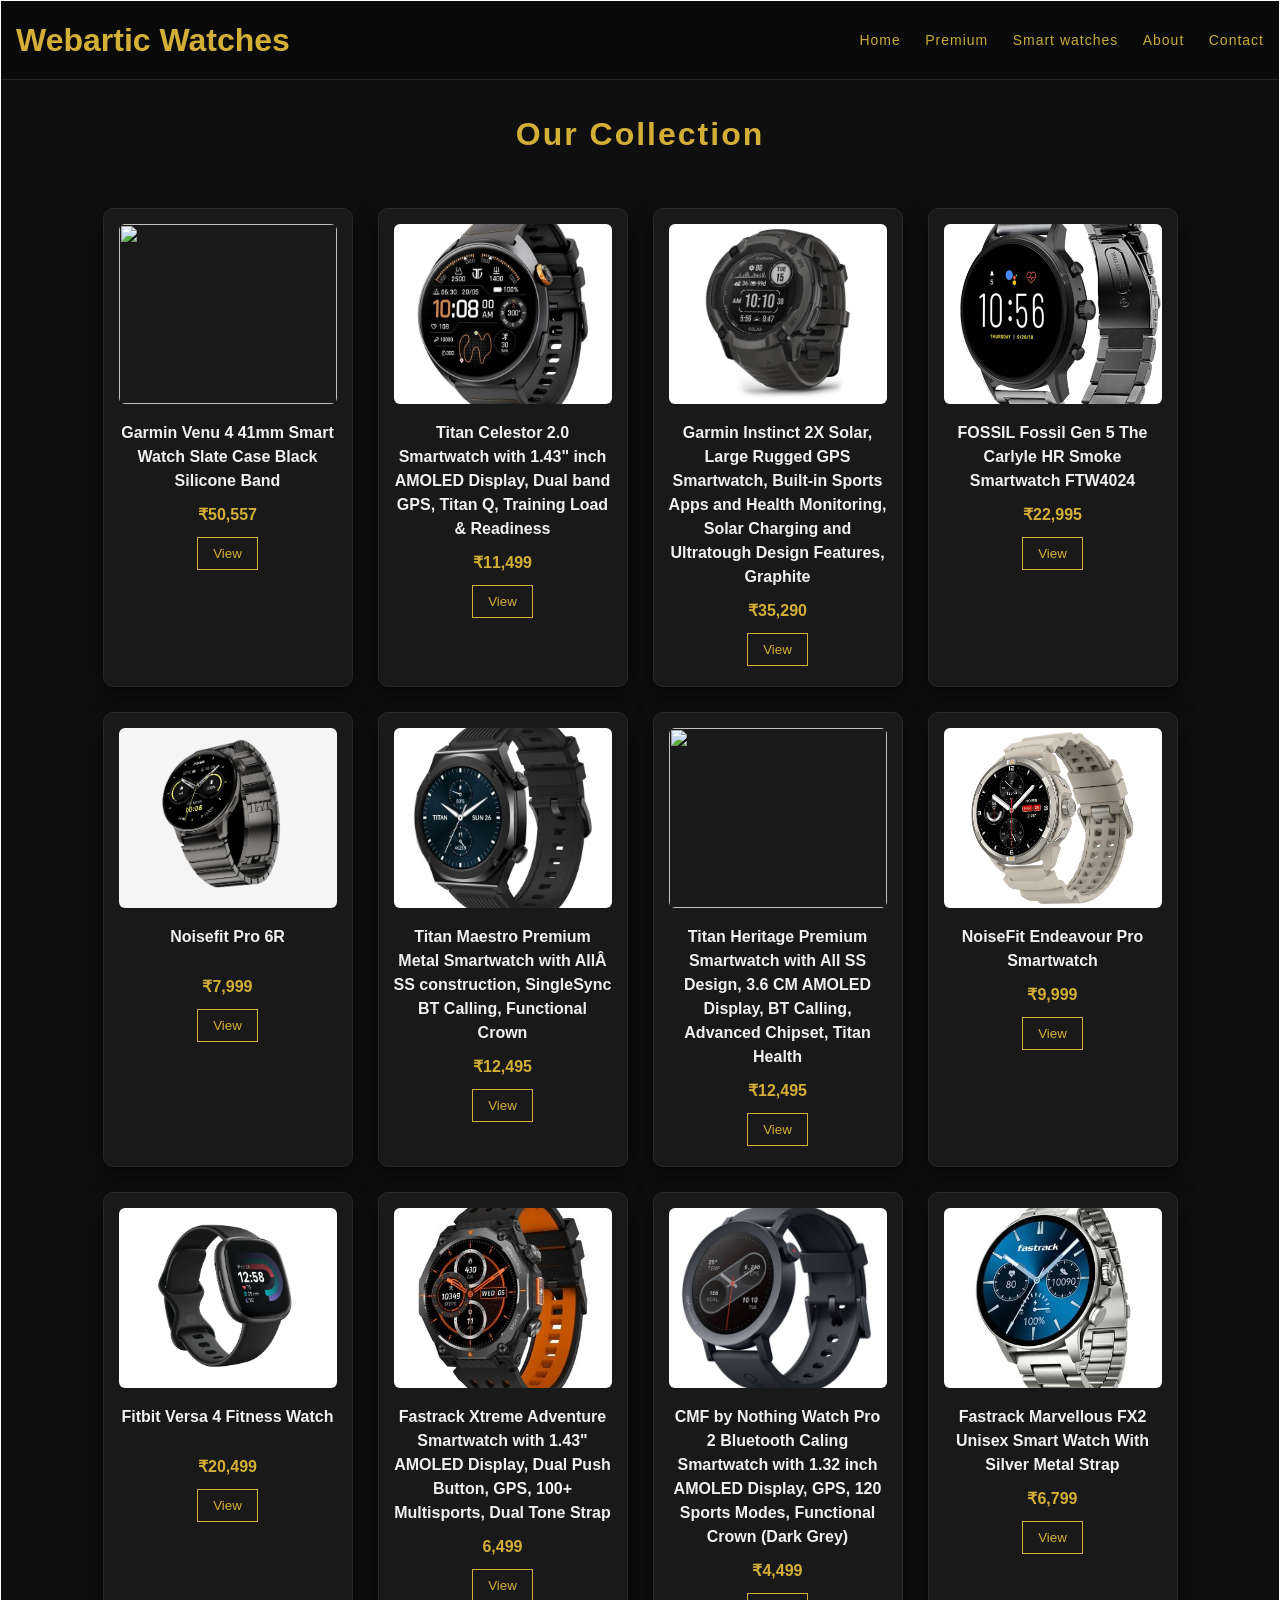
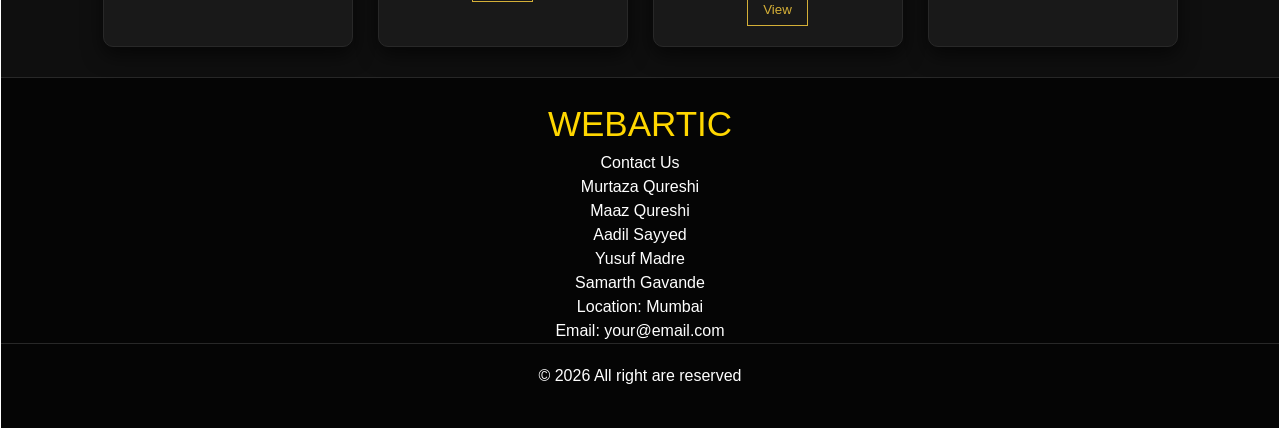
==== collection2.html @ a518afc2 "Add files via upload" ====
<!DOCTYPE html>
<html>
<head>
<title>Collection - Webartic</title>
<link rel="stylesheet" href="style.css">
</head>
<body style="border:1px solid white">
<div>
<div class="header">
<h1>Webartic Watches</h1>
<div class="menu">
<a href="index.html">Home</a>
<a href="collection.html">Premium</a>
<a href="collection2.html">Smart watches</a>
<a href="about.html">About</a>
<a href="contact.html">Contact</a>
</div>
</div>
<div class="section">
<h2>Our Collection</h2>
<div class="card">
<a href="https://dakauf.eu/en/product/garmin-venu-4-41mm-smart-watch-slate-case-black-silicone-band/">
<img src="venu4.png"></a>
<h3>Garmin Venu 4 41mm Smart Watch Slate Case Black Silicone Band</h3>
<p class="price">₹50,557</p>
<a href="https://dakauf.eu/en/product/garmin-venu-4-41mm-smart-watch-slate-case-black-silicone-band/">
 <button>View</button></a>
</div>
<div class="card">
<a href="https://www.titan.co.in/product/titan-celestor-2.0-smart-watch-with-black-silicone-and-nylon-hybrid-strap%3F-for-unisex-90248ap01c.html?lang=en_IN&nsbp=true&srsltid=AfmBOoqczQOLnpBSdwr1f8kmUCmws-pa1jkk8zBeUmhMX-MC99xuk0YlvKw">
<img src="celes1.webp"></a>
<h3>Titan Celestor 2.0 Smartwatch with 1.43" inch AMOLED Display, Dual band GPS, Titan Q, Training Load & Readiness</h3>
<p class="price">₹11,499</p>
<a href="https://www.titan.co.in/product/titan-celestor-2.0-smart-watch-with-black-silicone-and-nylon-hybrid-strap%3F-for-unisex-90248ap01c.html?lang=en_IN&nsbp=true&srsltid=AfmBOoqczQOLnpBSdwr1f8kmUCmws-pa1jkk8zBeUmhMX-MC99xuk0YlvKw">
 <button>View</button></a>
</div>
 <div class="card">
  <a href="https://www.amazon.in/Garmin-Instinct-Smartwatch-Monitoring-Ultratough/dp/B0BXLXXTL2/ref=asc_df_B0BXLXXTL2?mcid=a7d29466c3f037b49e8bd0a1bb745574&tag=googleshopmob-21&linkCode=df0&hvadid=724163527594&hvpos=&hvnetw=g&hvrand=15089051543186358420&hvpone=&hvptwo=&hvqmt=&hvdev=m&hvdvcmdl=&hvlocint=&hvlocphy=1007785&hvtargid=pla-2038860336456&psc=1&hvocijid=15089051543186358420-B0BXLXXTL2-&hvexpln=0&gad_source=1">
<img src="solar.jpg"></a>
<h3>Garmin Instinct 2X Solar, Large Rugged GPS Smartwatch, Built-in Sports Apps and Health Monitoring, Solar Charging and Ultratough Design Features, Graphite</h3>
<p class="price">₹35,290</p>
<a href="https://www.amazon.in/Garmin-Instinct-Smartwatch-Monitoring-Ultratough/dp/B0BXLXXTL2/ref=asc_df_B0BXLXXTL2?mcid=a7d29466c3f037b49e8bd0a1bb745574&tag=googleshopmob-21&linkCode=df0&hvadid=724163527594&hvpos=&hvnetw=g&hvrand=15089051543186358420&hvpone=&hvptwo=&hvqmt=&hvdev=m&hvdvcmdl=&hvlocint=&hvlocphy=1007785&hvtargid=pla-2038860336456&psc=1&hvocijid=15089051543186358420-B0BXLXXTL2-&hvexpln=0&gad_source=1">
 <button>View</button></a>
</div>
 <div class="card">
  <a href="https://www.thecollective.in/p/fossil-gen-5-the-carlyle-hr-smoke-smartwatch-ftw4024-605511.html">
<img src="fossil1.jpg"></a>
<h3>FOSSIL
Fossil Gen 5 The Carlyle HR Smoke Smartwatch FTW4024</h3>
<p class="price">₹22,995</p>
<a href="https://www.thecollective.in/p/fossil-gen-5-the-carlyle-hr-smoke-smartwatch-ftw4024-605511.html">
 <button>View</button></a>
</div>
<div class="card">
<a href="https://www.gonoise.com/products/noise-pro-6r-smartwatch?variant=42453256503383&country=IN&currency=INR&utm_medium=product_sync&utm_source=google&utm_content=sag_organic&utm_campaign=sag_organic&srsltid=AfmBOoqlYGOiyABvJFlrDiouBGlN0uH3HP9vAo-Ce_F3U57NlljKuTEDr0A">
<img src="Noise1.jpg"></a>
<h3>Noisefit Pro 6R</h3>
<p class="price">₹7,999</p>
<a href="https://www.gonoise.com/products/noise-pro-6r-smartwatch?variant=42453256503383&country=IN&currency=INR&utm_medium=product_sync&utm_source=google&utm_content=sag_organic&utm_campaign=sag_organic&srsltid=AfmBOoqlYGOiyABvJFlrDiouBGlN0uH3HP9vAo-Ce_F3U57NlljKuTEDr0A">
<button>View</button></a>
</div>
<div class="card">
<a href="https://www.titan.co.in/product/titan-maestro-smart-watch-for-men-with-black-stainless-steel-strap-90208nm01.html?lang=en_IN&nsbp=true&srsltid=AfmBOooh3bTCYD5-Ilz_lW1OF4jhpnGc_I1aqO77eNfoG34DCsrV3DdUi3s">
<img src="maestro1.webp"></a>
<h3>Titan Maestro Premium Metal Smartwatch with AllÂ SS construction, SingleSync BT Calling, Functional Crown</h3>
<p class="price">₹12,495</p>
<a href="https://www.titan.co.in/product/titan-maestro-smart-watch-for-men-with-black-stainless-steel-strap-90208nm01.html?lang=en_IN&nsbp=true&srsltid=AfmBOooh3bTCYD5-Ilz_lW1OF4jhpnGc_I1aqO77eNfoG34DCsrV3DdUi3s">
<button>View</button></a>
</div>
 <div class="card">
<a href="https://www.titan.co.in/product/titan-heritage-smart-watch-for-men-with-blue-stainless-steel-strap-90207qm01.html?lang=en_IN&utm_source=google&utm_medium=cpc&utm_campaign=MS_Titan_Google_PMAX_TitanSmart_NA_Perf_200522&utm_content=17303462763&gad_source=1&gad_campaignid=17315191568&gclid=Cj0KCQjwyr3OBhD0ARIsALlo-OlMxdaCqAXg7nxzIGd3wIYwa_lVXNzo_Uw-G_fSuDvHmVohaLxC6jsaArYnEALw_wcB">
<img src="titan2.jpg"></a>
<h3>Titan Heritage Premium Smartwatch with All SS Design, 3.6 CM AMOLED Display, BT Calling, Advanced Chipset, Titan Health</h3>
<p class="price">₹12,495</p>
<a href="https://www.titan.co.in/product/titan-heritage-smart-watch-for-men-with-blue-stainless-steel-strap-90207qm01.html?lang=en_IN&utm_source=google&utm_medium=cpc&utm_campaign=MS_Titan_Google_PMAX_TitanSmart_NA_Perf_200522&utm_content=17303462763&gad_source=1&gad_campaignid=17315191568&gclid=Cj0KCQjwyr3OBhD0ARIsALlo-OlMxdaCqAXg7nxzIGd3wIYwa_lVXNzo_Uw-G_fSuDvHmVohaLxC6jsaArYnEALw_wcB">
<button>View</button></a>
</div>
 <div class="card">
<a href="https://www.gonoise.com/products/noisefit-endeavour-pro-smartwatch?variant=41897671950423&country=IN&currency=INR&utm_medium=product_sync&utm_source=google&utm_content=sag_organic&utm_campaign=sag_organic&utm_source=google&utm_medium=cpc&utm_campaign=22999214535&gad_source=1&gad_campaignid=22999222050&gclid=Cj0KCQjwyr3OBhD0ARIsALlo-OmTTA-VwyG_GmbY_4gG1o1K9J3FOsOvGH-lRRjMwgNFYruiJqnt5V0aArUdEALw_wcB">
<img src="endeavour.jpg"></a>
<h3>NoiseFit Endeavour Pro Smartwatch</h3>
<p class="price">₹9,999</p>
<a href="https://www.gonoise.com/products/noisefit-endeavour-pro-smartwatch?variant=41897671950423&country=IN&currency=INR&utm_medium=product_sync&utm_source=google&utm_content=sag_organic&utm_campaign=sag_organic&utm_source=google&utm_medium=cpc&utm_campaign=22999214535&gad_source=1&gad_campaignid=22999222050&gclid=Cj0KCQjwyr3OBhD0ARIsALlo-OmTTA-VwyG_GmbY_4gG1o1K9J3FOsOvGH-lRRjMwgNFYruiJqnt5V0aArUdEALw_wcB">
<button>View</button></a>
</div>
<div class="card">
<a href="https://www.helioswatchstore.com/fitbit-unisex-versa-4-square-black-watches-fb523bkbk">
<img src="fitbit.jpg"></a>
<h3>Fitbit Versa 4 Fitness Watch</h3>
<p class="price">₹20,499</p>
<a href="https://www.helioswatchstore.com/fitbit-unisex-versa-4-square-black-watches-fb523bkbk">
<button>View</button></a>
</div>
<div class="card">
<a href="https://www.fastrack.in/product/fastrack-xtreme-adventure-smart-watch-for-unisex-with-silicone-strap-38202pp01k.html?lang=en_IN&nsbp=true&utm_source=google&utm_medium=cpc&utm_campaign=MS_Fastrack_Google_Shooping_Smartwatch_Campaing_Perf_27062025&utm_content=22727630869&gad_source=4&gad_campaignid=22727630869&gclid=Cj0KCQjwyr3OBhD0ARIsALlo-OmQDjzD5n0LeD1ZZRBTtsZFF71YYeQs8XJaa6AaVtflBK3V9dU12z8aAkGNEALw_wcB">
<img src="fts1.jpg"></a>
<h3>Fastrack Xtreme Adventure Smartwatch with 1.43" AMOLED Display, Dual Push Button, GPS, 100+ Multisports, Dual Tone Strap</h3>
<p class="price">6,499</p>
<a href="https://www.fastrack.in/product/fastrack-xtreme-adventure-smart-watch-for-unisex-with-silicone-strap-38202pp01k.html?lang=en_IN&nsbp=true&utm_source=google&utm_medium=cpc&utm_campaign=MS_Fastrack_Google_Shooping_Smartwatch_Campaing_Perf_27062025&utm_content=22727630869&gad_source=4&gad_campaignid=22727630869&gclid=Cj0KCQjwyr3OBhD0ARIsALlo-OmQDjzD5n0LeD1ZZRBTtsZFF71YYeQs8XJaa6AaVtflBK3V9dU12z8aAkGNEALw_wcB">
<button>View</button></a>
</div>
 <div class="card">
<a href="https://www.vijaysales.com/p/P230988/230987/cmf-by-nothing-watch-pro-2-bluetooth-caling-smartwatch-with-1-32-inch-amoled-display-gps-120-sports-modes-functional-crown-dark-grey?utm_source=google&utm_medium=cpc&utm_campaign=pt-google-vijaysales-na-pmax-pur-cat-focus-smartwatch-na-in-all-24-12-2025&gad_source=4&gad_campaignid=23395978292&gbraid=0AAAAADLKtlkt8sOUF-IHw9R6ZSKgjuwuN&gclid=Cj0KCQjwyr3OBhD0ARIsALlo-OnNu5eI85DTDawr1GUu_WFKf6BmQDXPdIkXh9HHyMleTjP9UjvflRcaAtGhEALw_wcB">
<img src="nothi.jpg"></a>
<h3>CMF by Nothing Watch Pro 2 Bluetooth Caling Smartwatch with 1.32 inch AMOLED Display, GPS, 120 Sports Modes, Functional Crown (Dark Grey)</h3>
<p class="price">₹4,499</p>
<a href="https://www.vijaysales.com/p/P230988/230987/cmf-by-nothing-watch-pro-2-bluetooth-caling-smartwatch-with-1-32-inch-amoled-display-gps-120-sports-modes-functional-crown-dark-grey?utm_source=google&utm_medium=cpc&utm_campaign=pt-google-vijaysales-na-pmax-pur-cat-focus-smartwatch-na-in-all-24-12-2025&gad_source=4&gad_campaignid=23395978292&gbraid=0AAAAADLKtlkt8sOUF-IHw9R6ZSKgjuwuN&gclid=Cj0KCQjwyr3OBhD0ARIsALlo-OnNu5eI85DTDawr1GUu_WFKf6BmQDXPdIkXh9HHyMleTjP9UjvflRcaAtGhEALw_wcB">
<button>View</button></a>
</div> 
<div class="card">
<a href="https://www.fastrack.in/product/fastrack-marvellous-fx2-unisex-smart-watch-with-silver-metal-strap-38148sm01.html?lang=en_IN&nsbp=true&utm_source=google&utm_medium=cpc&utm_campaign=MS_Fastrack_Google_Shooping_Smartwatch_Campaing_Perf_27062025&utm_content=22727630869&gad_source=1&gad_campaignid=22727630869&gclid=Cj0KCQjwyr3OBhD0ARIsALlo-Ol6G0u_xmsfLu-MwH_T-fevRcWuY2s2TauAk6NJ2ZlBlUEqrCr6gE4aAmaZEALw_wcB">
<img src="fte.jpg"></a>
<h3>Fastrack Marvellous FX2 Unisex Smart Watch With Silver Metal Strap</h3>
<p class="price">₹6,799</p>
<a href="https://www.fastrack.in/product/fastrack-marvellous-fx2-unisex-smart-watch-with-silver-metal-strap-38148sm01.html?lang=en_IN&nsbp=true&utm_source=google&utm_medium=cpc&utm_campaign=MS_Fastrack_Google_Shooping_Smartwatch_Campaing_Perf_27062025&utm_content=22727630869&gad_source=1&gad_campaignid=22727630869&gclid=Cj0KCQjwyr3OBhD0ARIsALlo-Ol6G0u_xmsfLu-MwH_T-fevRcWuY2s2TauAk6NJ2ZlBlUEqrCr6gE4aAmaZEALw_wcB">
<button>View</button></a>
</div>
 
 </div>
  <div class="footer">
  <p style="Font-size:35px;color:gold;font-family:arial">WEBARTIC</p>
  <p> Contact Us</p>
  <p>Murtaza Qureshi</p>
  <p>Maaz Qureshi</p>
  <p>Aadil Sayyed</p>
  <p>Yusuf Madre</p>
  <p>Samarth Gavande</p>
  <p>Location: Mumbai</p>
  <p>Email: your@email.com</p>
    <div class="footer">
    <p1>© 2026 All right are reserved</p1></div>
  </div>
</body>
</html>
---- style.css ----
* {
  margin: 0;
  padding: 0;
  box-sizing: border-box;
  font-family: Arial;
}

body {
  background-color: rgb(15,15,15);
  color: rgb(240,240,240);
  line-height: 1.5;
}

.header {
  background-color: rgb(10,10,10);
  color: rgb(212,175,55);
  padding: 15px;
  display: flex;
  justify-content: space-between;
  align-items: center;
  border-bottom: 1px solid rgb(40,40,40);
}

.menu a {
  color: rgb(200,170,60);
  text-decoration: none;
  margin-left: 20px;
  font-size: 14px;
  letter-spacing: 1px;
}

.menu a:hover {
  color: rgb(255,215,0);
}

.hero {
  height: 300px;
  background-image: url('background.jpeg');
  background-size: cover;
  background-position: center;
  display: flex;
  flex-direction: column;
  justify-content: center;
  align-items: center;
  color: white;
  text-align: center;
  position: relative;
}

.hero::after {
  content: "";
  position: absolute;
  top: 0;
  left: 0;
  width: 100%;
  height: 100%;
  background: rgba(0,0,0,0.5);
}

.hero h2 {
  font-size: 28px;
  margin-bottom: 10px;
  position: relative;
  z-index: 1;
}

.hero button {
  padding: 10px 20px;
  background-color: rgb(212,175,55);
  border: none;
  cursor: pointer;
  position: relative;
  z-index: 1;
}

.hero button a {
  text-decoration: none;
  color: black;
  font-weight: bold;
}

.section {
  padding: 30px;
  display: flex;
  justify-content: center;
  flex-wrap: wrap;
  gap: 25px;
}

.section h2 {
  width: 100%;
  text-align: center;
  margin-bottom: 25px;
  font-size: 32px;
  color: rgb(212,175,55);
  letter-spacing: 2px;
}

.card {
  width: 250px;
  background-color: rgb(25,25,25);
  padding: 15px;
  border-radius: 10px;
  box-shadow: 0px 8px 20px rgba(0,0,0,0.6);
  text-align: center;
  border: 1px solid rgb(40,40,40);
  transition: 0.3s;
}

.card:hover {
  transform: translateY(-8px);
  box-shadow: 0px 15px 35px rgba(212,175,55,0.2);
}

.card img {
  width: 100%;
  height: 180px;
  object-fit: cover;
  border-radius: 6px;
}

.card h3 {
  font-size: 16px;
  margin: 10px 0;
  min-height: 40px;
}

.price {
  color: rgb(212,175,55);
  font-weight: bold;
}

.card button {
  margin-top: 10px;
  padding: 8px 15px;
  background-color: transparent;
  border: 1px solid rgb(212,175,55);
  color: rgb(212,175,55);
  cursor: pointer;
  transition: 0.3s;
}

.card button:hover {
  background-color: rgb(212,175,55);
  color: black;
}

form {
  text-align: center;
}

input, textarea {
  width: 80%;
  padding: 10px;
  margin: 8px;
  background-color: rgb(30,30,30);
  color: white;
  border: 1px solid rgb(70,70,70);
}

input:focus, textarea:focus {
  outline: none;
  border: 1px solid rgb(212,175,55);
}

button {
  padding: 8px 15px;
  margin: 5px;
}

.button2 {
  background-color: rgb(10,10,10);
  color: white;
  border: 1px solid rgb(212,175,55);
}

.button2:hover {
  background-color: rgb(212,175,55);
  color: black;
}

.about-box {
  width: 90%;
  margin: 15px auto;
  padding: 20px;
  background-color: rgb(20,20,20);
  border: 1px solid rgb(50,50,50);
  text-align: center;
}

.about-box h3 {
  font-size: 26px;
  color: rgb(212,175,55);
}

.about-box p {
  font-size: 16px;
  color: rgb(220,220,220);
}

.footer {
  width: 100%;
  background-color: rgb(5,5,5);
  color: white;
  text-align: center;
  padding: 20px 0;
  border-top: 1px solid rgb(40,40,40);
}

@media (max-width: 900px) {
  .header {
    flex-direction: column;
    text-align: center;
  }

  .menu {
    margin-top: 10px;
  }

  .hero {
    height: 250px;
  }

  .hero h2 {
    font-size: 22px;
  }

  .card {
    width: 45%;
  }
}

@media (max-width: 600px) {
  .menu a {
    display: block;
    margin: 10px 0;
  }

  .hero {
    height: 200px;
  }

  .hero h2 {
    font-size: 18px;
  }

  .section {
    padding: 15px;
  }

  .card {
    width: 90%;
  }

  .card img {
    height: 150px;
  }

  .header h1 {
    font-size: 20px;
  }
}
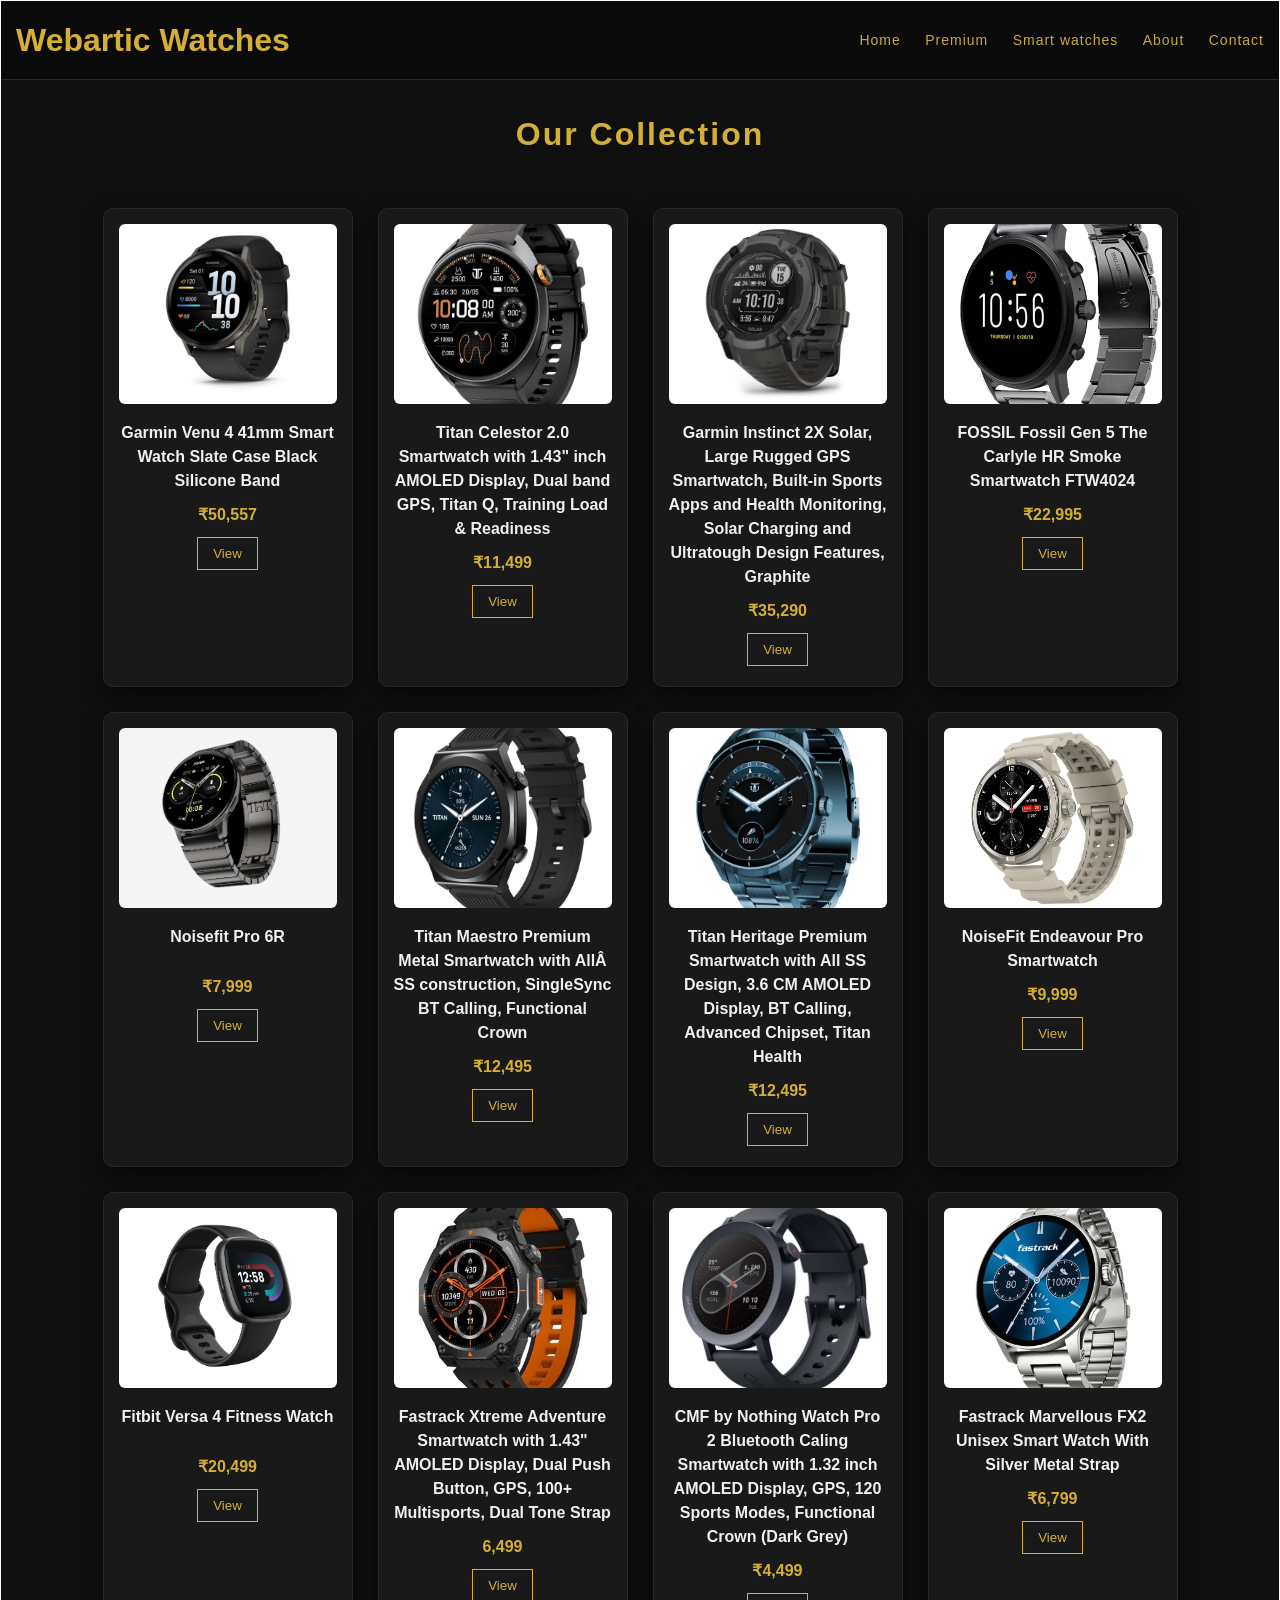
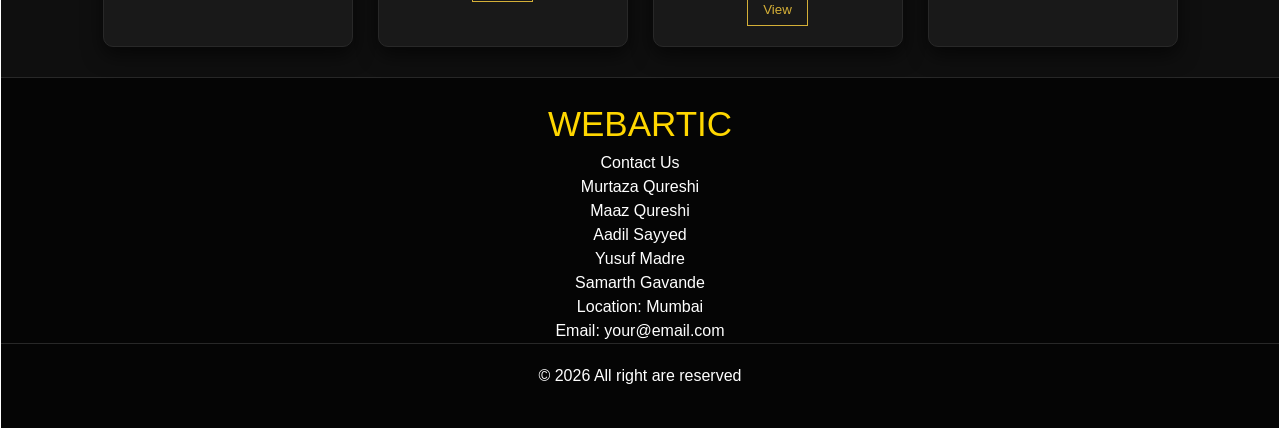
==== commit 949c2db6: "Add files via upload" ====
--- a/collection2.html
+++ b/collection2.html
@@ -69,7 +69,7 @@
 </div>
  <div class="card">
 <a href="https://www.titan.co.in/product/titan-heritage-smart-watch-for-men-with-blue-stainless-steel-strap-90207qm01.html?lang=en_IN&utm_source=google&utm_medium=cpc&utm_campaign=MS_Titan_Google_PMAX_TitanSmart_NA_Perf_200522&utm_content=17303462763&gad_source=1&gad_campaignid=17315191568&gclid=Cj0KCQjwyr3OBhD0ARIsALlo-OlMxdaCqAXg7nxzIGd3wIYwa_lVXNzo_Uw-G_fSuDvHmVohaLxC6jsaArYnEALw_wcB">
-<img src="titan2.jpg"></a>
+<img src="titan2.webp"></a>
 <h3>Titan Heritage Premium Smartwatch with All SS Design, 3.6 CM AMOLED Display, BT Calling, Advanced Chipset, Titan Health</h3>
 <p class="price">₹12,495</p>
 <a href="https://www.titan.co.in/product/titan-heritage-smart-watch-for-men-with-blue-stainless-steel-strap-90207qm01.html?lang=en_IN&utm_source=google&utm_medium=cpc&utm_campaign=MS_Titan_Google_PMAX_TitanSmart_NA_Perf_200522&utm_content=17303462763&gad_source=1&gad_campaignid=17315191568&gclid=Cj0KCQjwyr3OBhD0ARIsALlo-OlMxdaCqAXg7nxzIGd3wIYwa_lVXNzo_Uw-G_fSuDvHmVohaLxC6jsaArYnEALw_wcB">
